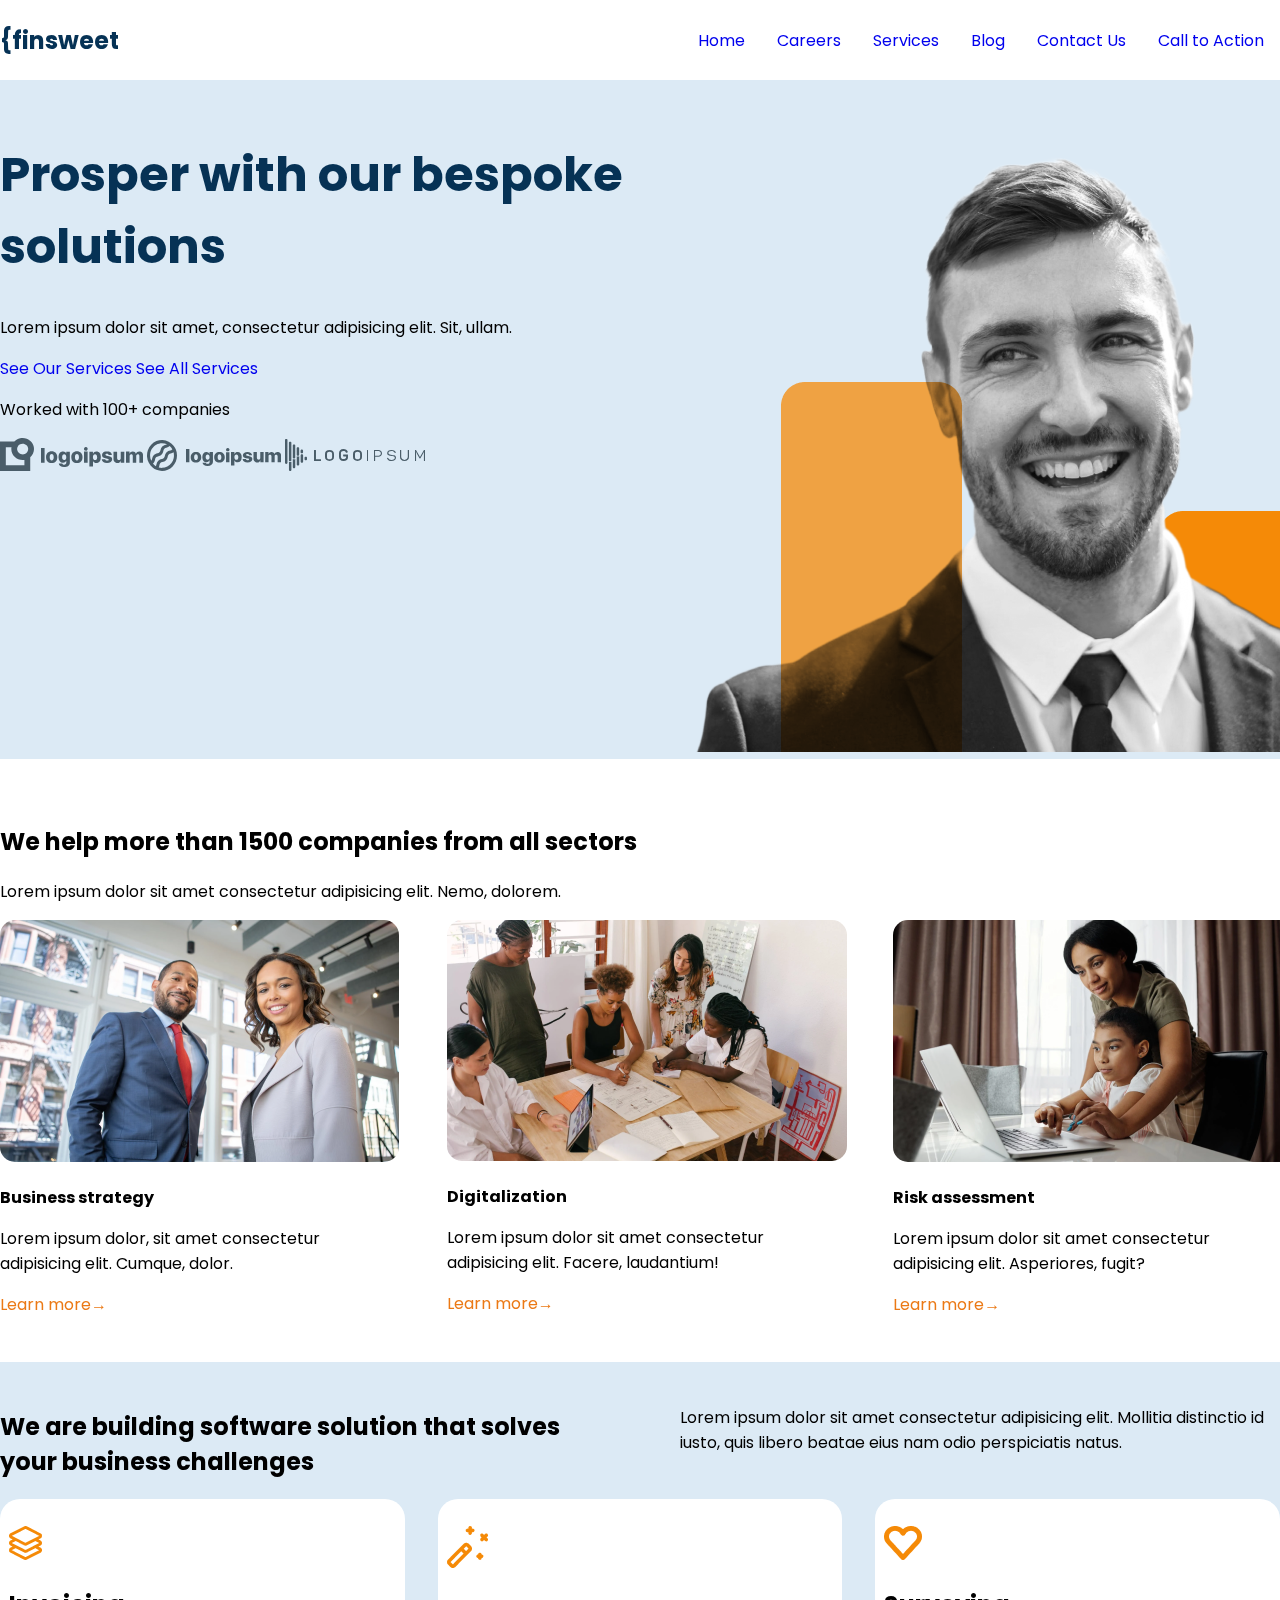
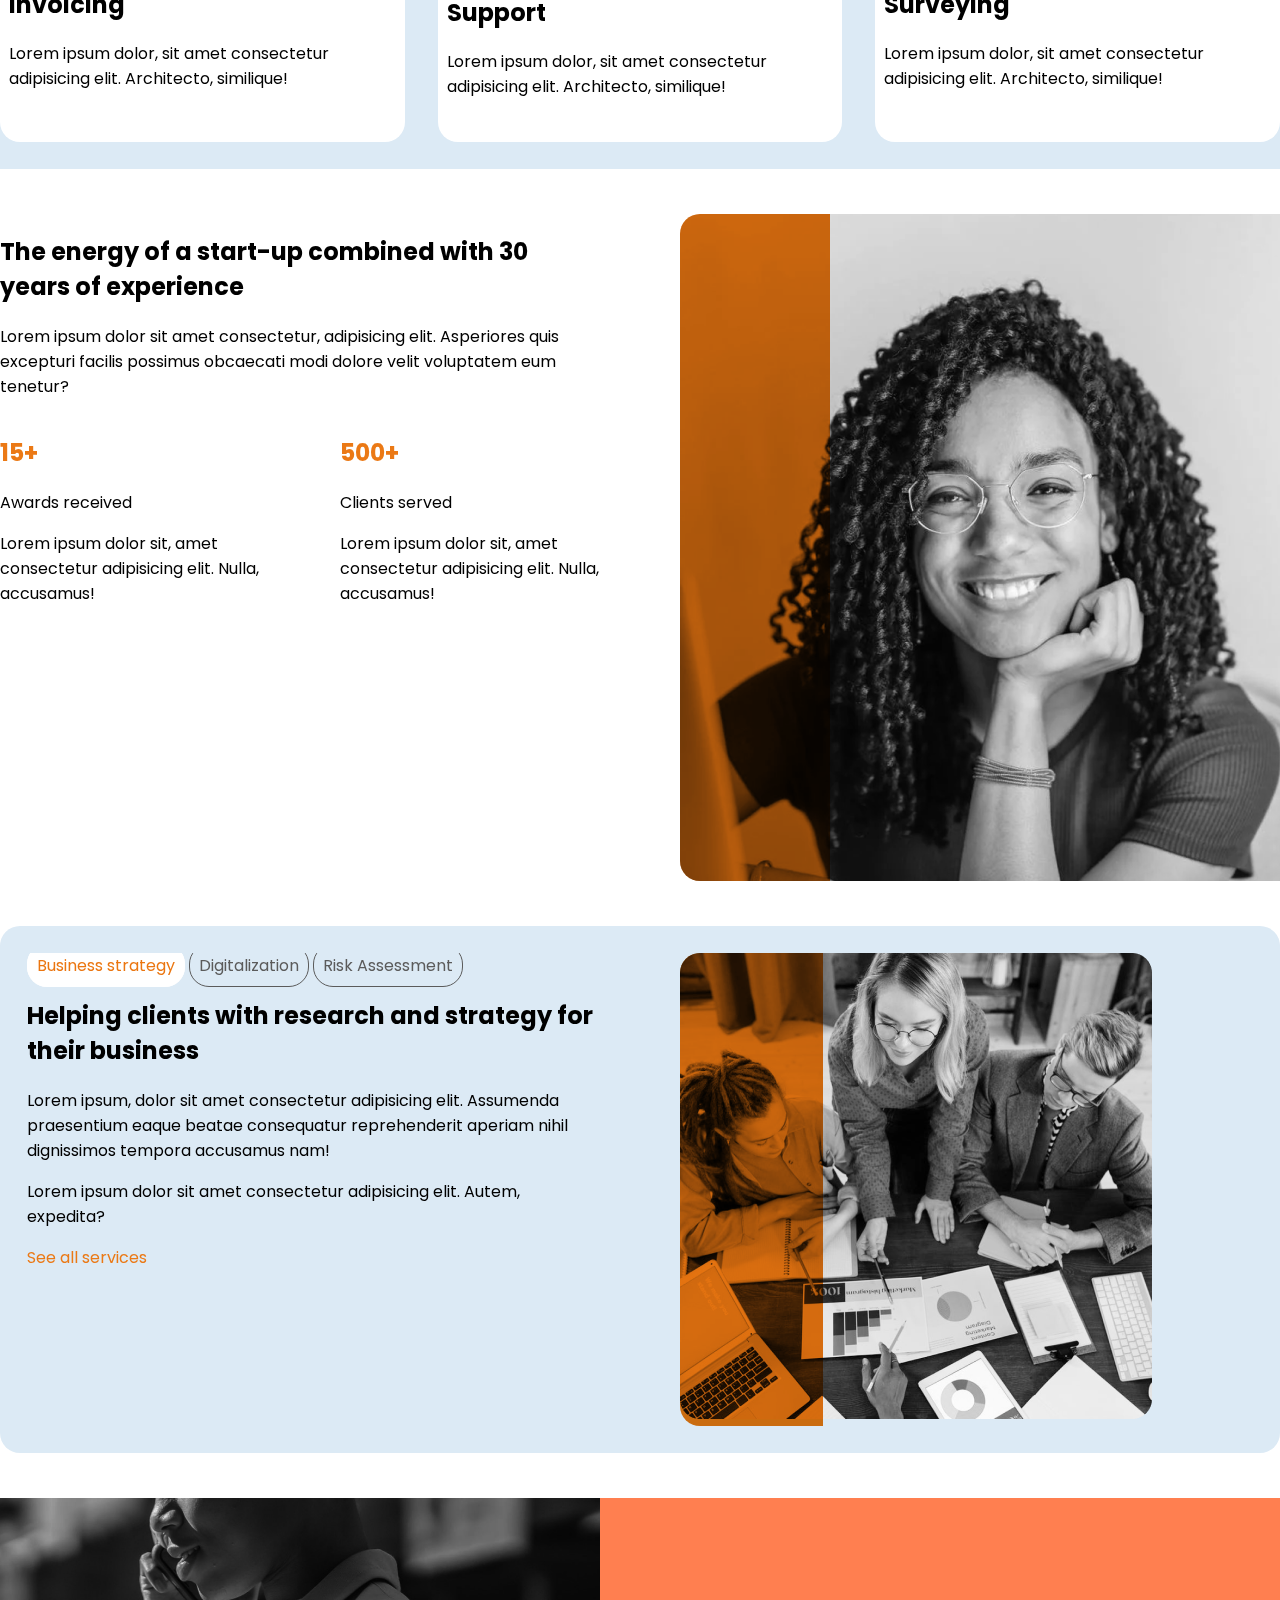
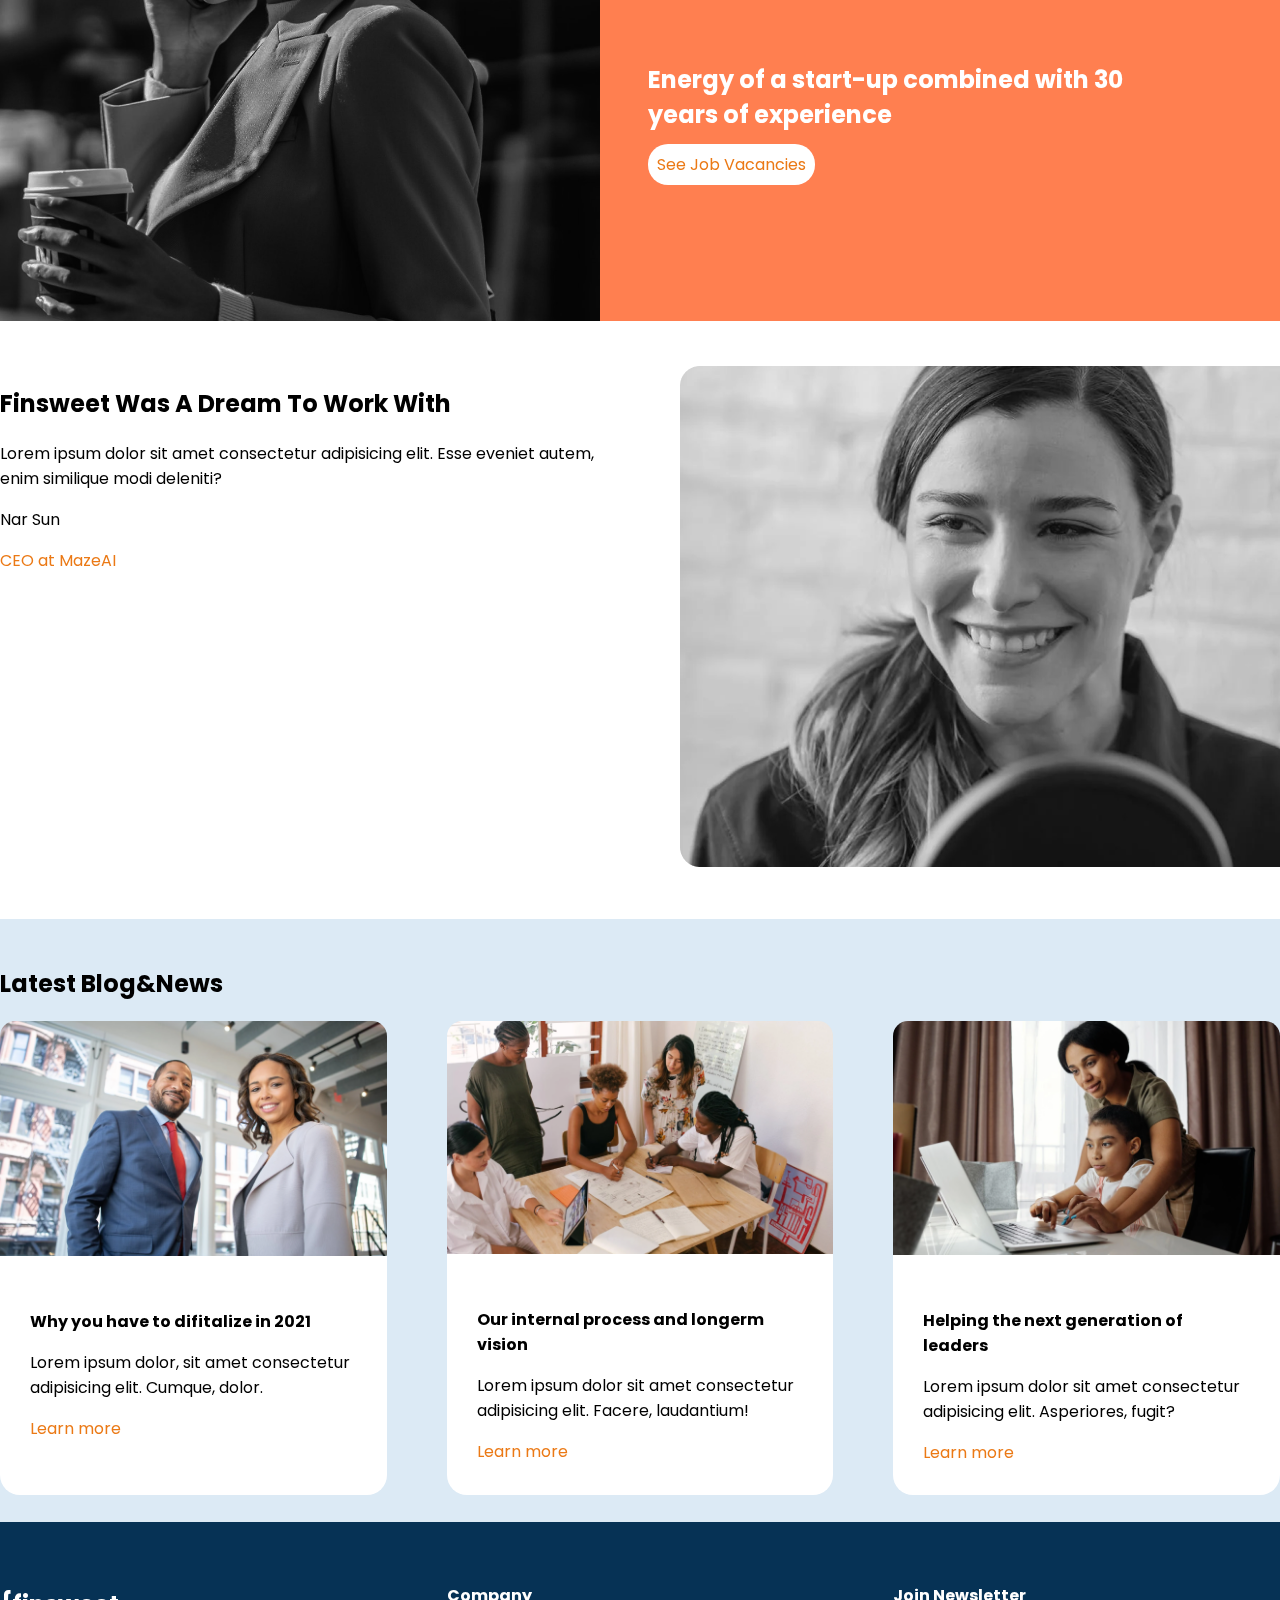
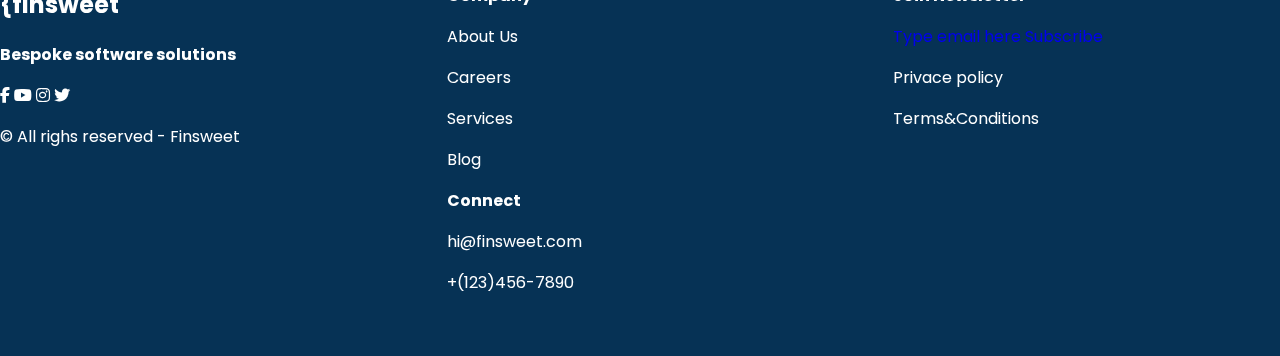
==== index.html @ a578fd44 "first commit" ====
<!DOCTYPE html>
<html lang="en">
<head>
    <meta charset="UTF-8">
    <meta http-equiv="X-UA-Compatible" content="IE=edge">
    <meta name="viewport" content="width=device-width, initial-scale=1.0">
    <title>Document</title>
    <link rel="preconnect" href="https://fonts.googleapis.com">
<link rel="preconnect" href="https://fonts.gstatic.com" crossorigin>
<link href="https://fonts.googleapis.com/css2?family=Poppins:ital,wght@0,300;0,400;0,600;1,400&display=swap" rel="stylesheet">
<link rel="stylesheet" href="https://cdnjs.cloudflare.com/ajax/libs/font-awesome/6.2.0/css/all.min.css">
<link rel="stylesheet" href="/css/style.css">
</head>
<body>
    <header class="mainhead"> 
        <div class="container">
            <nav class="nav">
                <div class="logo-nav"><b>{finsweet</b></div>
                <ul class="main-nav">
                 <li><a href="#">Home</a></li>
                    <li><a href="careers.html">Careers</a></li>
                    <li><a href="services.html">Services</a></li>
                    <li><a href="blog.html">Blog</a></li>
                    <li><a href="contact.us.html">Contact Us</a></li>
                    <li><a href="#">Call to Action</a></li>
                </ul>
            </nav>
        </div>
    </header>
    
    <section class="one">
        <div class="container">
            <div class="content-one">
                <div class="content-one-items">
                   <div>
                    <h1>Prosper with our bespoke solutions</h1>
                    <p>Lorem ipsum dolor sit amet, consectetur adipisicing elit. Sit, ullam.</p>
                    </div>
                    <div class="href">
                        <a href="#">See Our Services</a>
                        <a href="#">See All Services</a>
                    </div>
                    <div>
                        <p>Worked with 100+ companies</p>
                        <div class="sm">
                            <img src="/images/haeder-logo-1.svg" alt="">
                            <img src="/images/heder-logo-2.svg" alt="">
                            <img src="/images/header-logo-3.svg" alt="">
                        </div>
                    </div> 
                </div>
                <div class="col-2">
                    <img src="/images/header-image.png" alt="">
                </div>
            </div>
        </div>
    </section>

    <section class="two">
        <div class="container">
            <div>
                <h2>We help more than 1500 companies from all sectors</h2>
                <p>Lorem ipsum dolor sit amet consectetur adipisicing elit. Nemo, dolorem.</p>
            </div>
            <div class="row">
                <div class="col-3">
                        <img class="img" src="/images/post1.png" alt="">
                        <p><b>Business strategy</b></p>
                        <p>Lorem ipsum dolor, sit amet consectetur adipisicing elit. Cumque, dolor.</p>
                        <a class="coral" href="#">Learn more</a>
                    </div>

                <div class="col-3">
                    <img class="img" src="/images/post-2.png" alt="">
                    <p><b>Digitalization</b></p>
                    <p>Lorem ipsum dolor sit amet consectetur adipisicing elit. Facere, laudantium!</p>
                    <a class="coral" href="#">Learn more</a>
                </div>

                <div class="col-3">
                    <img class="img" src="/images/post-3.png" alt="">
                    <p><b>Risk assessment</b></p>
                    <p>Lorem ipsum dolor sit amet consectetur adipisicing elit. Asperiores, fugit?</p>
                    <a class="coral" href="#">Learn more</a>
                </div>

    </section>            
<section class="three">
    <div class="container">
        <div class="row">
            <div class="col-2">
                <h2>We are building software solution that solves your business challenges</h2>
            </div>
            <div class="col-2">
                <p>Lorem ipsum dolor sit amet consectetur adipisicing elit. Mollitia distinctio id iusto, quis libero beatae eius nam odio perspiciatis natus.</p>
            </div>
        </div>
    <div class="row">
        <div class="col-3">
            <img src="/images/Icon-layer.png" alt="">
            <h2>Invoicing</h2>
            <p>Lorem ipsum dolor, sit amet consectetur adipisicing elit. Architecto, similique!</p>
        </div>

        <div class="col-3">
            <img src="/images/Icon-wizard.png" alt="">
            <h2>Support</h2>
            <p>Lorem ipsum dolor, sit amet consectetur adipisicing elit. Architecto, similique!</p>
        </div>

        <div class="col-3">
            <img src="/images/Icon-heart.png" alt="">
            <h2>Surveying</h2>
            <p>Lorem ipsum dolor, sit amet consectetur adipisicing elit. Architecto, similique!</p>
        </div>
    </div>
    </div>
</section>

<section class="four">
    <div class="container">
        <div class="row gap">
            <div class="col-2">
                <h2>The energy of a start-up combined with 30 years of experience</h2>
                <p>Lorem ipsum dolor sit amet consectetur, adipisicing elit. Asperiores quis excepturi facilis possimus obcaecati modi dolore velit voluptatem eum tenetur?</p>
                <div class="row gap">
                    <div class="col-2">
                        <h2 class="coral">15+</h2>
                        <p>Awards received</p>
                        <p>Lorem ipsum dolor sit, amet consectetur adipisicing elit. Nulla, accusamus!</p>
                    </div>
                    <div class="col-2">
                        <h2 class="coral">500+</h2>
                        <p>Clients served</p>
                        <p>Lorem ipsum dolor sit, amet consectetur adipisicing elit. Nulla, accusamus!</p>
                    </div>
                </div>
            </div>
    
            <div class="col-2 ">
                <div class="rel row">
                   <img src="/images/about-image.png" alt=""> 
                </div>
            </div>
        </div>
    </div>
</section>
    
<section class="five">
    <div class="container">
        <div class="row">
            <div class="col-2">
                <a class="coral-one" href="#">Business strategy</a>
                <a class="bx" href="#">Digitalization</a>
                <a class="bx" href="#">Risk Assessment</a>
                <h2>Helping clients with research and strategy for their business</h2>
            <p>Lorem ipsum, dolor sit amet consectetur adipisicing elit. Assumenda praesentium eaque beatae consequatur reprehenderit aperiam nihil dignissimos tempora accusamus nam!</p>
            <p>Lorem ipsum dolor sit amet consectetur adipisicing elit. Autem, expedita?</p>
            <a class="coral" href="#">See all services</a>
            </div>
            <div class="col-2">
                <div class="rel"><img src="/images/team.png" alt=""></div>
            </div>
        </div>
        
    </div>
</section>
    
<section class="six">
    <div class="col-2">
        <div class="experience-img"></div>
        <!-- <img src="/images/experience-image.png" alt=""> -->
    </div>
    <div class="col-2">
        <div class="experience-content">
            <h2>Energy of a start-up combined with 30 years of experience</h2>
            <a class="coral" href="#">See Job Vacancies</a>
        </div>
    </div>
</section>

<section class="seven">
    <div class="container">
        <div class="row">
            <div class="col-2">
                <h2>Finsweet Was A Dream To Work With</h2>
                <p>Lorem ipsum dolor sit amet consectetur adipisicing elit. Esse eveniet autem, enim similique modi deleniti?</p>
                <p>Nar Sun</p>
                <p class="coral">CEO at MazeAI</p>
            </div>
            <div class="col-2">
                <img src="/images/video-image.png" alt="">
            </div>
        </div>
    </div>
</section>

<section class="eight">
    <div class="container">
        <h2>Latest Blog&News</h2>
        <div class="row">
            <div class="col-3">
                <img class="img" src="/images/post1.png" alt="">
                <div class="pad">
                   <p><b>Why you have to difitalize in 2021</b></p>
                <p>Lorem ipsum dolor, sit amet consectetur adipisicing elit. Cumque, dolor.</p>
                <a class="coral" href="#">Learn more</a> 
                </div>
            </div>

            <div class="col-3">
                <img class="img" src="/images/post-2.png" alt="">
                <div class="pad">
                  <p><b>Our internal process and longerm vision</b></p>
                <p>Lorem ipsum dolor sit amet consectetur adipisicing elit. Facere, laudantium!</p>
                <a class="coral" href="#">Learn more</a>  
                </div>
            </div>

            <div class="col-3">
                <img class="img" src="/images/post-3.png" alt="">
                <div class="pad">
                   <p><b>Helping the next generation of leaders</b></p>
                <p>Lorem ipsum dolor sit amet consectetur adipisicing elit. Asperiores, fugit?</p>
                <a class="coral" href="#">Learn more</a> 
                </div>
            </div>
    </div>
</section>

<footer>
  <div class="container">
      <div class="row">
           <div class="col-3">
          <h2>{finsweet</h2>
            <p><b>Bespoke software solutions</b></p>
            <i class="fa-brands fa-facebook-f"></i>
            <i class="fa-brands fa-youtube"></i>
            <i class="fa-brands fa-instagram"></i>
            <i class="fa-brands fa-twitter"></i>
            <p>&#169 All righs reserved - Finsweet</p>
      </div>
      <div class="col-3">
          <div class="col-2">
             <p><b>Company</b></p>
          <p>About Us</p>
          <p>Careers</p>
          <p>Services</p> 
          <p>Blog</p>
          </div>
          <div class="col-2">
            <p><b>Connect</b></p>
            <p>hi@finsweet.com</p>
            <p>+(123)456-7890</p>
          </div>
      </div>    
        <div class="col-3">
          <p><b>Join Newsletter</b></p>
          <a href="#">Type email here</a>
          <a href="#">Subscribe</a>
          <p>Privace policy</p>
          <p>Terms&Conditions</p>
      </div>    
    </div>
  </div>  
</footer>
</body>
</html>
---- css/style.css ----
/* head */
body{
    font-family: 'Poppins', sans-serif;
    margin: 0;
}

a{
    text-decoration: none;
    /* color: coral; */
}

.coral{
    color: rgb(235, 121, 21);
}

.nav{
    display: flex;
    justify-content: space-between;
    align-items: center;
    height: 80px;
}

.nav .main-nav{
    display: flex;
    margin: 0;
    padding: 0;
}

.nav .logo-nav{
    font-size: 24px;
    color: #063255;
}

.nav .main-nav li{
    padding: 0 1rem;
    list-style: none;
}

h1{
    font-size: 3rem;
    color: #063255;
}

h2{
    font-size: 1.5rem;
}
.one{
    max-width: 100%;
    padding: 3vh 0 0;
    background-color: #DCEAF5;
}

.content-one{
    display: flex;
    width: 100%;
    flex-grow: 1;
}

.col-2{
    align-items: center;
    width: calc(100%/2 - 40px);
}
.container{
    max-width: 1280px;
    margin: 0 auto;   
}

.two{
    max-width: 100%;
    padding: 5vh 0;
}
.row{
    display: flex;
    justify-content: space-between;
    flex-wrap: wrap;
    max-width: 100%;
    overflow: hidden;
}

.col-3{
    width: calc(100%/3 - 40px);
}

.img{
    border-radius: 15px;
}
.two .row a::after{
    content: '\2192';
}

.three{
    padding: 3vh 0;
    background-color: #DCEAF5; 
}

.three .col-3{
    border-radius: 20px;
    background-color: white;
    padding: 3vh 1vh;
}

.four{
    padding: 5vh 0;
}
.four .col-2{
    width: calc(100%/2 - 40px);
}

.four img{
    border-radius: 20px;
}

.numb{
    width: calc(100%/2 - 40px);
    padding: 0 1vh;
}

.rel{
    position: relative;
}

.rel::before{
    content: '';
    position: absolute;
    inset: 0 75% 0 0;
    background-color: #eb7610;
    mix-blend-mode: multiply;
    border-radius: 20px 0 0 20px;
}

.five{
    display: flex;
    justify-content: space-between;
    max-width: 1280px;
    margin: 0 auto;
    padding: 3vh 3vh;
    background-color: #DCEAF5;
    border-radius: 20px;
}

.five .col-2{
    width: calc(100%/2 - 40px);
}

.team{
    width: 90%;
}

.bx{
    border-radius: 20px;
    border: 1px solid #5b5b5b; 
    color: #5b5b5b;
    padding: 9px;
}
.five .coral-one{
    border-radius: 20px;
    border: 1px solid white; 
    background-color: white;
    color: #eb7610;
    padding: 9px;
}
.six{
    display: flex;
    max-width: 100%;
    background-color: coral;
    margin: 5vh 0;
}

.experience-content{
    padding: 9rem 3rem;
    color: white;
}

.experience-content a{
    border-radius: 20px;
    background-color: white;
    padding: 1vh 1vh;
}

.experience-img{
    width: 100%;
    height: 100%;
    background-image: url('/images/experience-image.png');
    background-size: cover;
}
.seven{
    display: flex;
    justify-content: space-between;
    max-width: 100%;
    margin: 5vh 0;
}

.eight{
    padding: 3vh 0;
    background-color: #DCEAF5;
    max-width: 100%;

}
.eight .col-3{
    background-color: white;
    border-radius: 20px;
}

.eight .col-3 img{
    width: 100%;
    border-bottom-left-radius: 0;
    border-bottom-right-radius: 0;
}
.pad{
    padding: 30px;
}
footer{
    background-color: #063255;
    color: white;
    max-width: 100%;
    padding: 5vh 0;
}

.neg{
    display: flex;
    justify-content: space-between;
    max-width: 1280px;
    margin: 0 auto;
    padding: 5vh 0;
}

.bb{
    display: inline-block;
    border-radius: 15px;
    background-color: #DCEAF5;
    padding: 1vh 5vh;
}

.cor{
    color: coral;
}

.hoyr{
    padding: 5vh 0;
}

.odin img{
    border-radius: 20px;
    width: 100%;
}

.dva img{
    width: 50px;
    height: 50px;
    border-radius: 50%;
}

.rw{
    display: flex;
    flex-wrap: wrap;
    width: 80%;
    overflow: hidden;
}
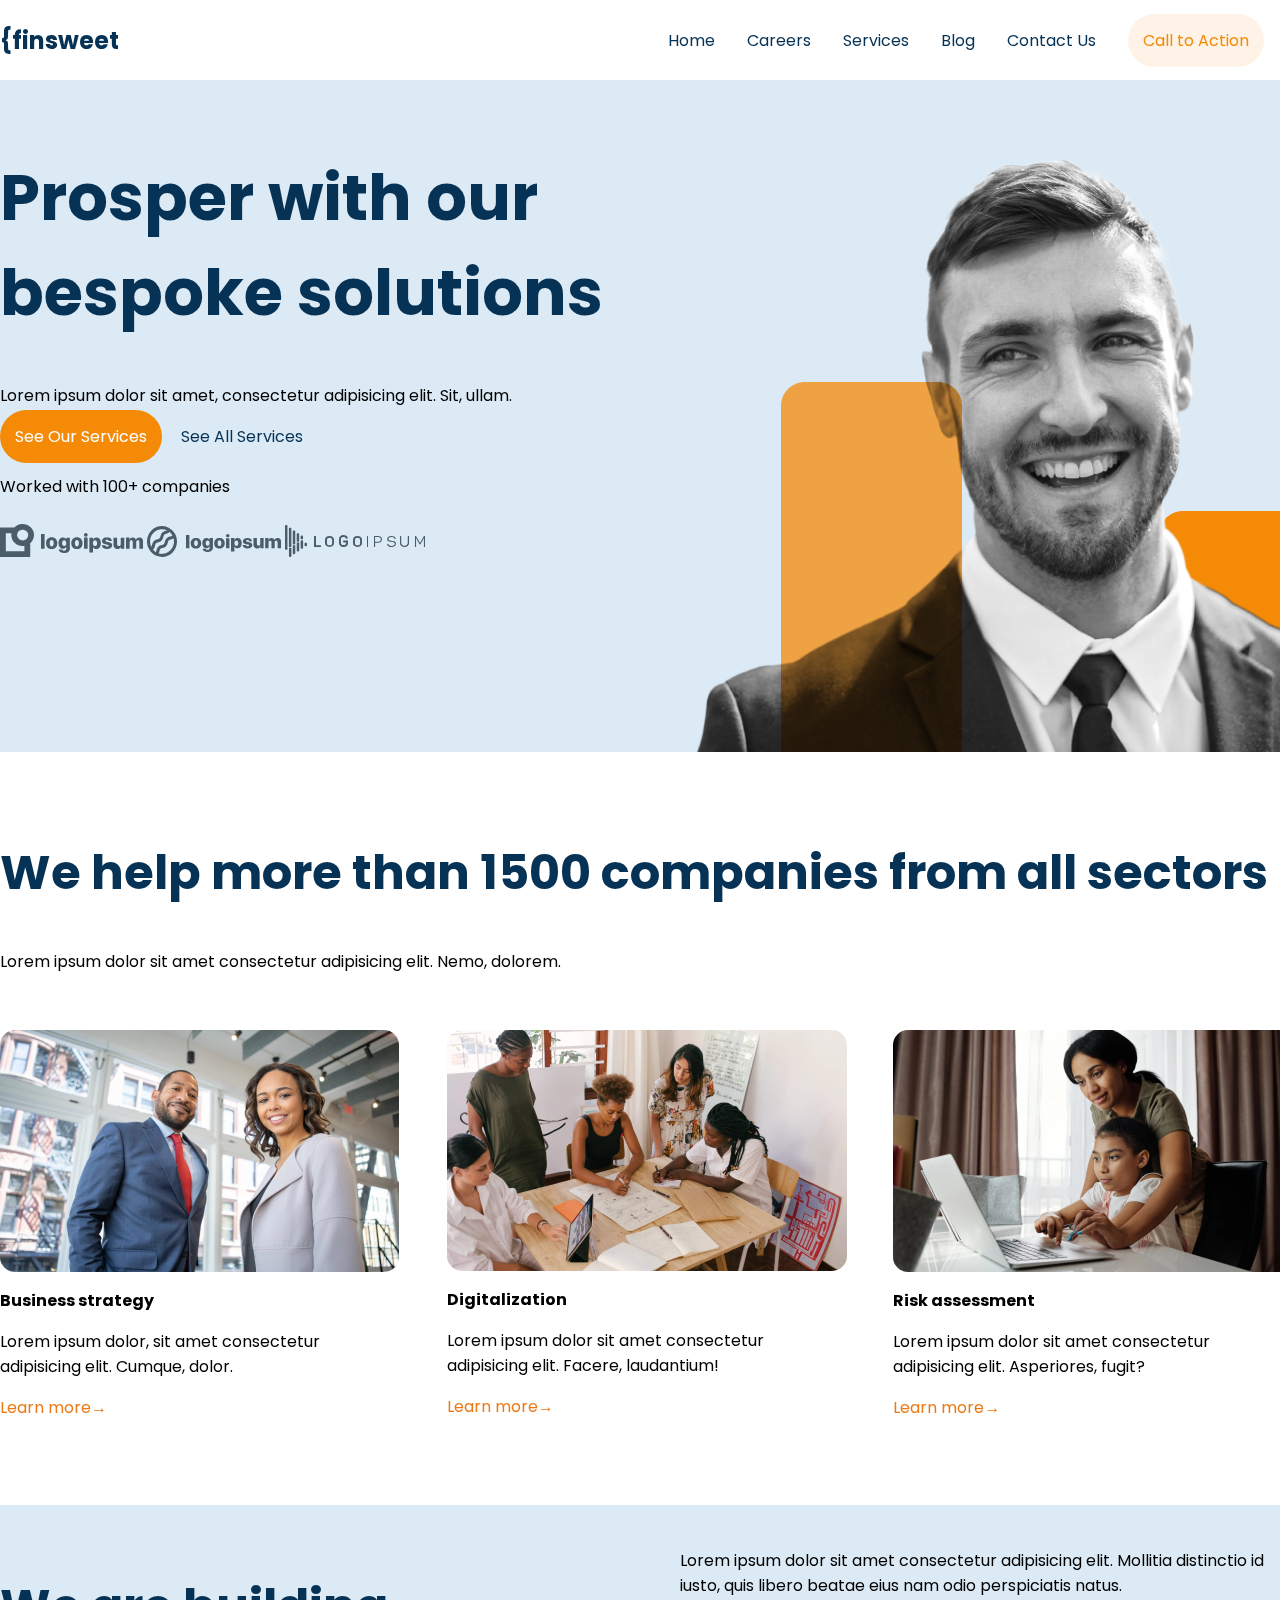
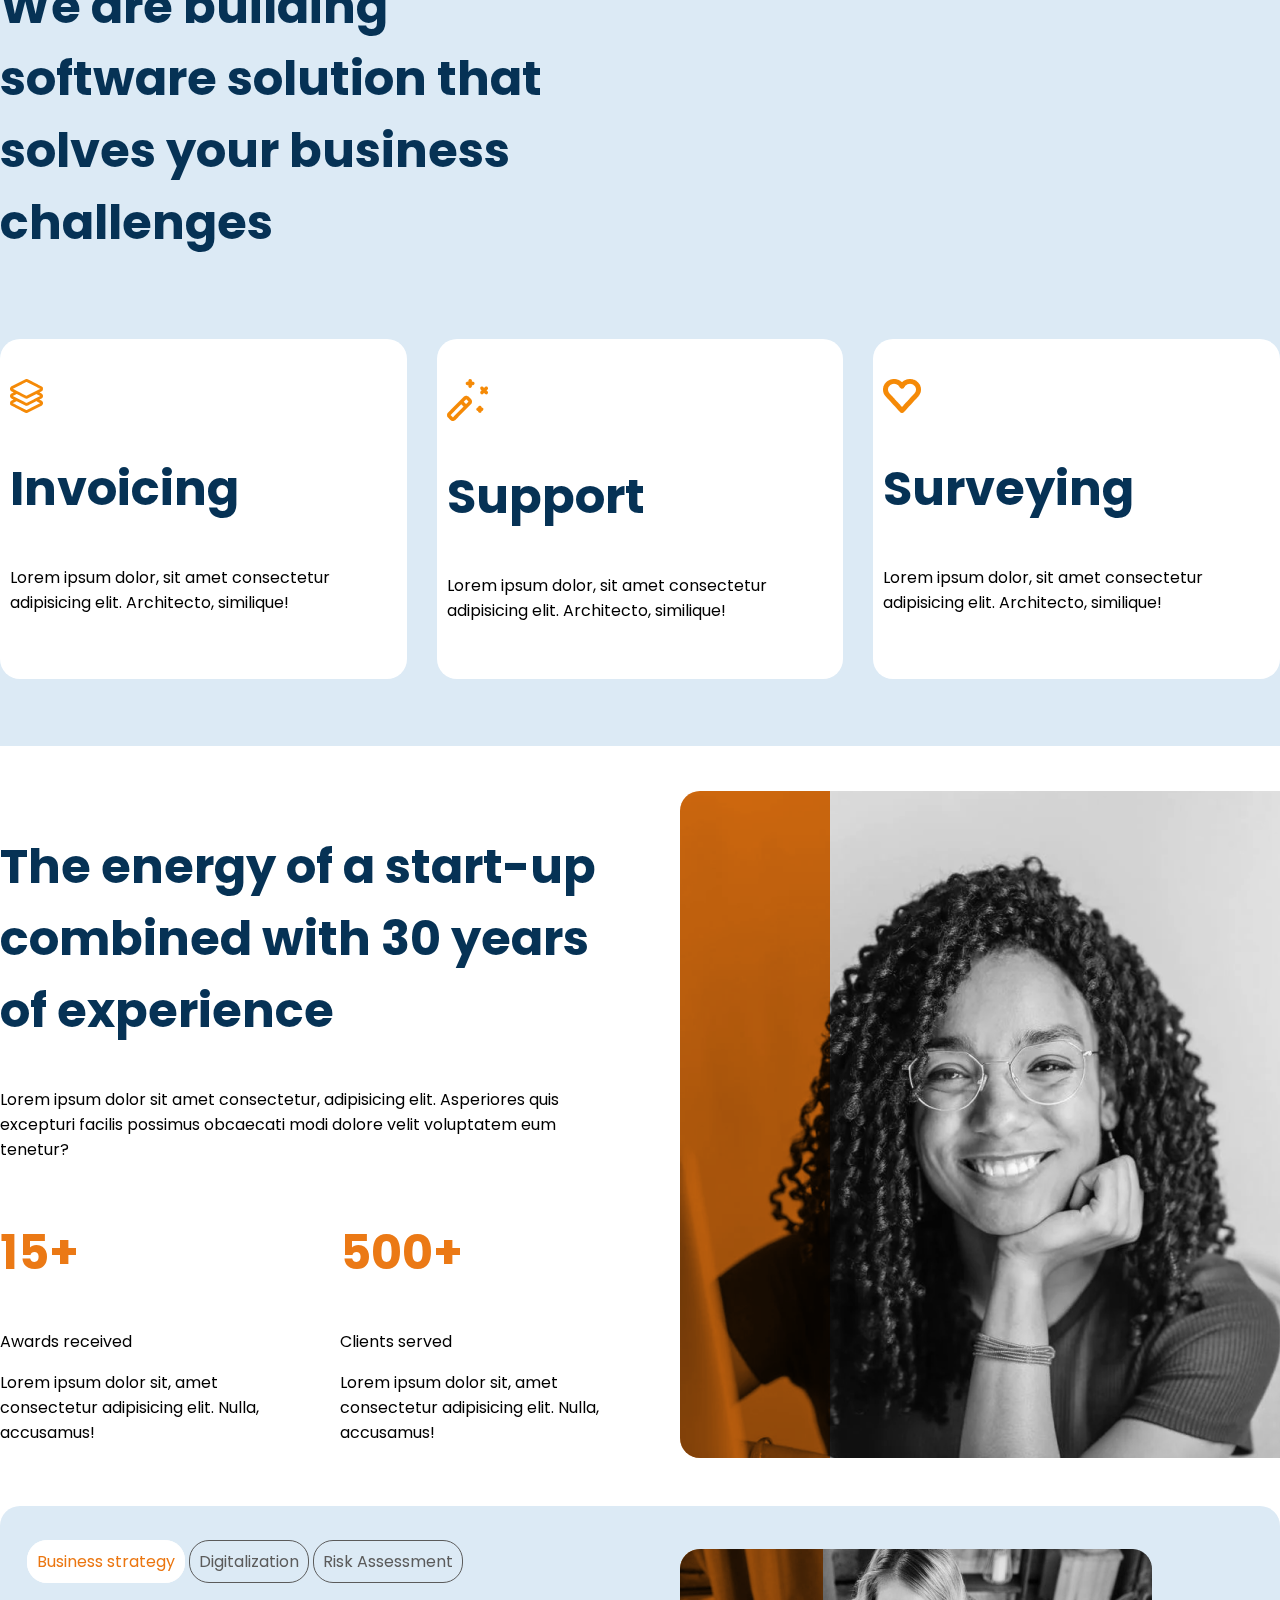
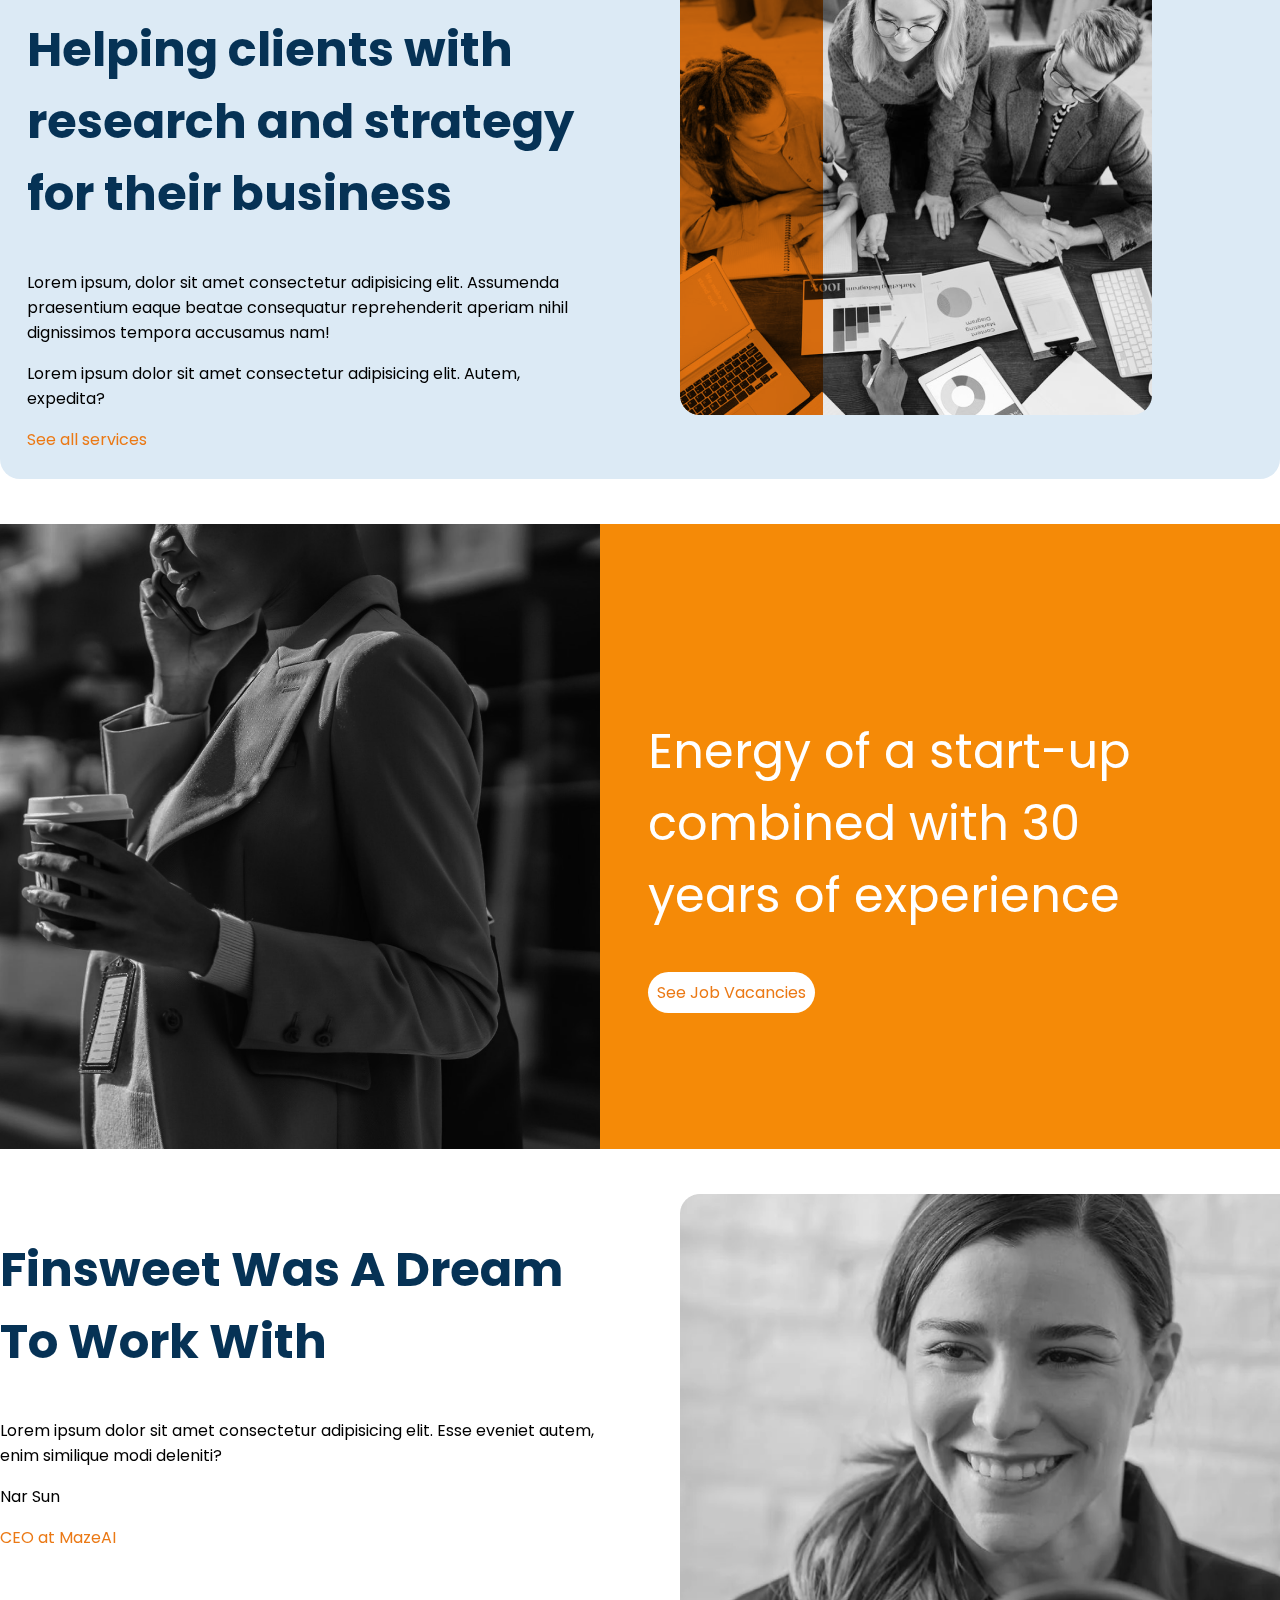
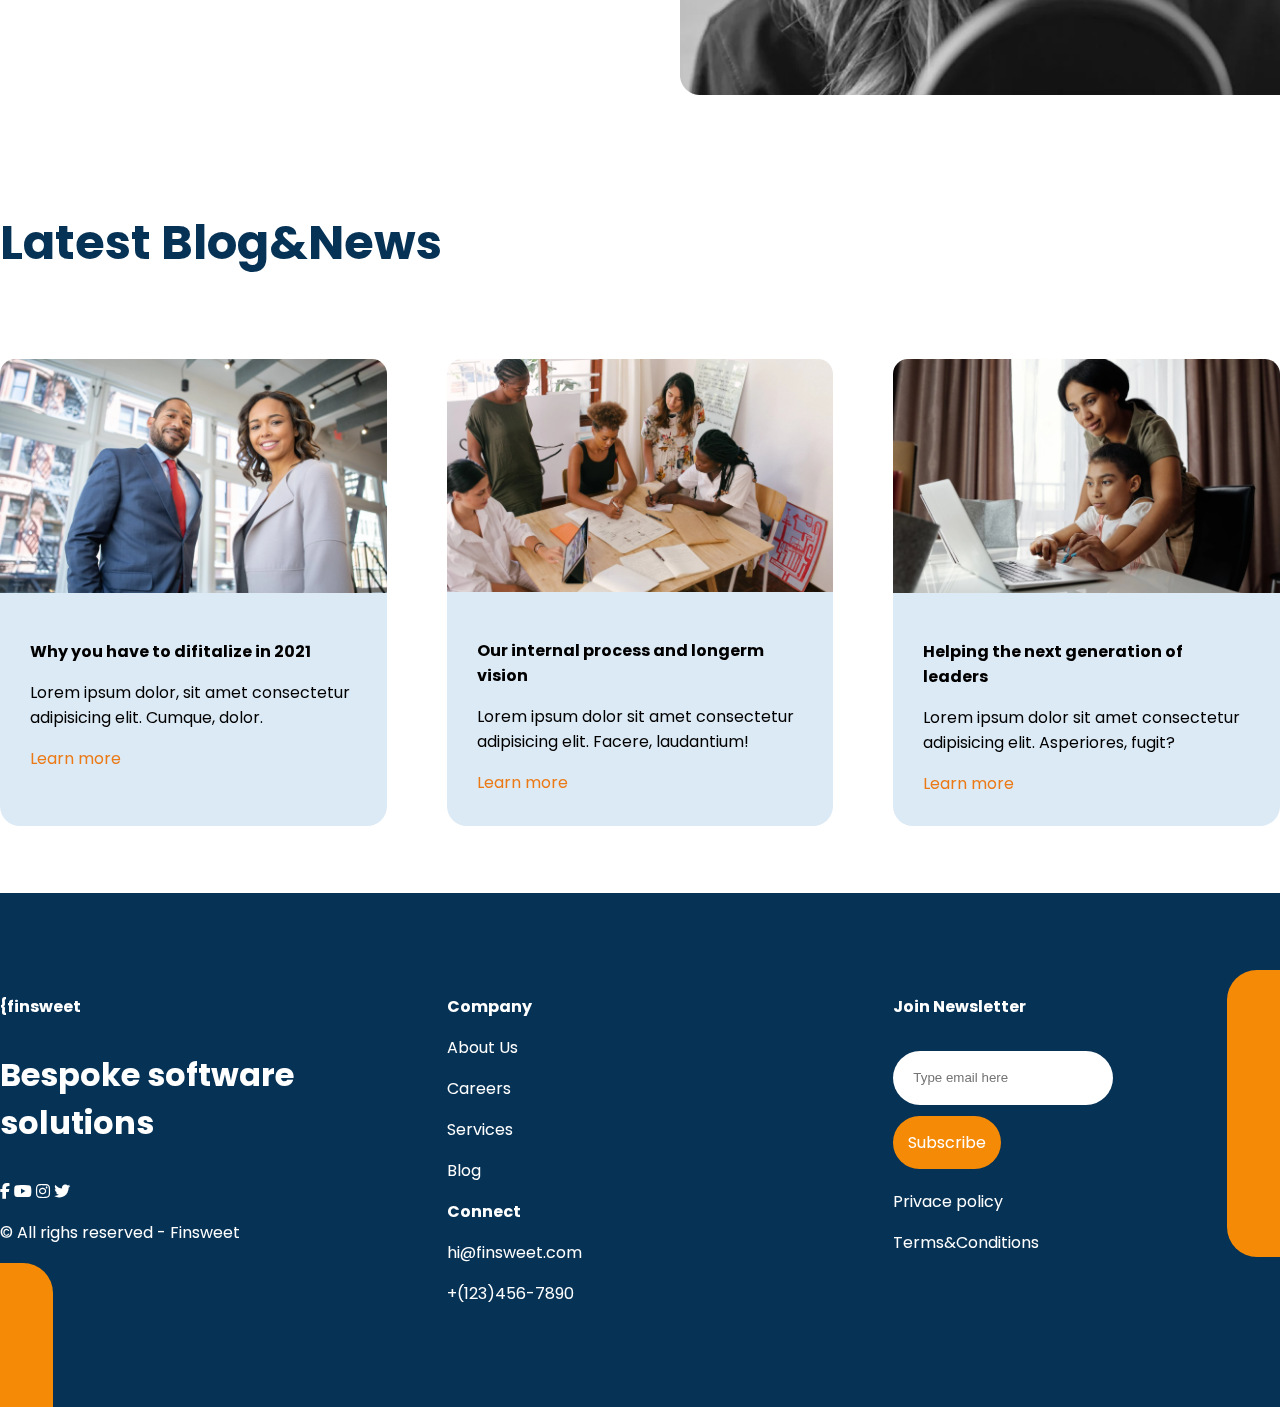
==== commit 6e460fc6: "update" ====
--- a/index.html
+++ b/index.html
@@ -17,12 +17,12 @@
             <nav class="nav">
                 <div class="logo-nav"><b>{finsweet</b></div>
                 <ul class="main-nav">
-                 <li><a href="#">Home</a></li>
-                    <li><a href="careers.html">Careers</a></li>
-                    <li><a href="services.html">Services</a></li>
-                    <li><a href="blog.html">Blog</a></li>
-                    <li><a href="contact.us.html">Contact Us</a></li>
-                    <li><a href="#">Call to Action</a></li>
+                 <li><a class="a" href="/index.html">Home</a></li>
+                    <li><a class="a" href="careers.html">Careers</a></li>
+                    <li><a class="a" href="services.html">Services</a></li>
+                    <li><a class="a" href="blog.html">Blog</a></li>
+                    <li><a class="a" href="contact.us.html">Contact Us</a></li>
+                    <li><a class="cta" href="#">Call to Action</a></li>
                 </ul>
             </nav>
         </div>
@@ -37,11 +37,11 @@
                     <p>Lorem ipsum dolor sit amet, consectetur adipisicing elit. Sit, ullam.</p>
                     </div>
                     <div class="href">
-                        <a href="#">See Our Services</a>
-                        <a href="#">See All Services</a>
+                        <a class="sos" href="#">See Our Services</a>
+                        <a class="sas" href="#">See All Services</a>
                     </div>
                     <div>
-                        <p>Worked with 100+ companies</p>
+                        <p class="zuu">Worked with 100+ companies</p>
                         <div class="sm">
                             <img src="/images/haeder-logo-1.svg" alt="">
                             <img src="/images/heder-logo-2.svg" alt="">
@@ -173,7 +173,7 @@
     </div>
     <div class="col-2">
         <div class="experience-content">
-            <h2>Energy of a start-up combined with 30 years of experience</h2>
+            <p>Energy of a start-up combined with 30 years of experience</p>
             <a class="coral" href="#">See Job Vacancies</a>
         </div>
     </div>
@@ -232,12 +232,12 @@
   <div class="container">
       <div class="row">
            <div class="col-3">
-          <h2>{finsweet</h2>
-            <p><b>Bespoke software solutions</b></p>
-            <i class="fa-brands fa-facebook-f"></i>
-            <i class="fa-brands fa-youtube"></i>
-            <i class="fa-brands fa-instagram"></i>
-            <i class="fa-brands fa-twitter"></i>
+          <p><b>{finsweet</b></p>
+            <h3>Bespoke software solutions</h3>
+            <i class="fa-brands fa-facebook-f" &nbsp;></i>
+            <i class="fa-brands fa-youtube" &nbsp;></i>
+            <i class="fa-brands fa-instagram" &nbsp;></i>
+            <i class="fa-brands fa-twitter" &nbsp;></i>
             <p>&#169 All righs reserved - Finsweet</p>
       </div>
       <div class="col-3">
@@ -256,10 +256,12 @@
       </div>    
         <div class="col-3">
           <p><b>Join Newsletter</b></p>
-          <a href="#">Type email here</a>
-          <a href="#">Subscribe</a>
-          <p>Privace policy</p>
+          <input class="teh" type="first" placeholder="Type email here">
+          <div class="sub"><a class="sos" href="#">Subscribe</a></div>
+          <div class="pp">
+            <p>Privace policy</p>
           <p>Terms&Conditions</p>
+          </div>
       </div>    
     </div>
   </div>  
--- a/css/style.css
+++ b/css/style.css
@@ -1,4 +1,5 @@
 /* head */
+
 body{
     font-family: 'Poppins', sans-serif;
     margin: 0;
@@ -6,7 +7,6 @@
 
 a{
     text-decoration: none;
-    /* color: coral; */
 }
 
 .coral{
@@ -36,14 +36,31 @@
     list-style: none;
 }
 
+.main-nav .a{
+    color: #063255;
+}
+
 h1{
+    font-size: 4rem;
+    color: #063255;
+}
+
+h2{
     font-size: 3rem;
     color: #063255;
 }
 
-h2{
-    font-size: 1.5rem;
-}
+h3{
+    font-size: 2rem;
+}
+
+.cta{
+    border-radius: 31px;
+    background-color: rgba(245, 138, 7, 0.1);;
+    color: #F58A07;
+    padding: 15px;
+}
+
 .one{
     max-width: 100%;
     padding: 3vh 0 0;
@@ -56,6 +73,23 @@
     flex-grow: 1;
 }
 
+.sos{
+    background-color: #F58A07;
+    border-radius: 27px;
+    color: white;
+    padding: 15px;
+}
+
+.sas{
+    padding: 15px;
+    color: #063255;
+}
+.zuu{
+    padding: 1vh 0;
+}
+img {
+    vertical-align: bottom;
+}
 .col-2{
     align-items: center;
     width: calc(100%/2 - 40px);
@@ -65,6 +99,12 @@
     margin: 0 auto;   
 }
 
+.con{
+    width: 700px;
+    margin: 0 auto;
+    padding: 40px 0;
+}
+
 .two{
     max-width: 100%;
     padding: 5vh 0;
@@ -79,6 +119,7 @@
 
 .col-3{
     width: calc(100%/3 - 40px);
+    margin: 40px 0;
 }
 
 .img{
@@ -96,7 +137,7 @@
 .three .col-3{
     border-radius: 20px;
     background-color: white;
-    padding: 3vh 1vh;
+    padding: 40px 10px;
 }
 
 .four{
@@ -140,6 +181,7 @@
 
 .five .col-2{
     width: calc(100%/2 - 40px);
+    margin-top: 16px;
 }
 
 .team{
@@ -159,10 +201,11 @@
     color: #eb7610;
     padding: 9px;
 }
+
 .six{
     display: flex;
     max-width: 100%;
-    background-color: coral;
+    background-color: #F58A07;
     margin: 5vh 0;
 }
 
@@ -172,11 +215,14 @@
 }
 
 .experience-content a{
-    border-radius: 20px;
+    border-radius: 31px;
     background-color: white;
     padding: 1vh 1vh;
 }
-
+.experience-content p{
+    color: white;
+    font-size: 48px;
+}
 .experience-img{
     width: 100%;
     height: 100%;
@@ -192,12 +238,12 @@
 
 .eight{
     padding: 3vh 0;
-    background-color: #DCEAF5;
+    background-color: white;
     max-width: 100%;
 
 }
 .eight .col-3{
-    background-color: white;
+    background-color:#DCEAF5;
     border-radius: 20px;
 }
 
@@ -209,12 +255,7 @@
 .pad{
     padding: 30px;
 }
-footer{
-    background-color: #063255;
-    color: white;
-    max-width: 100%;
-    padding: 5vh 0;
-}
+
 
 .neg{
     display: flex;
@@ -224,6 +265,9 @@
     padding: 5vh 0;
 }
 
+.neg .sos{
+    margin-bottom: 10px;
+}
 .bb{
     display: inline-block;
     border-radius: 15px;
@@ -252,7 +296,128 @@
 
 .rw{
     display: flex;
+    justify-content: flex-start;
     flex-wrap: wrap;
     width: 80%;
     overflow: hidden;
 }
+
+.rw .ns{
+    padding: 0 20px;
+}
+
+.apple{
+    display: flex;
+    justify-content: space-between;
+    background-color: #DCEAF5;
+    max-width: 100%;
+    padding: 3vh 0;
+}
+
+.ybl{
+    width: 50px;
+    height: 50px;
+    border-radius: 50%;
+}
+
+.yb{
+    border-radius: 20px;
+    width: 100%;
+}
+
+/* services */
+
+.i{
+    padding: 3vh 0;
+}
+
+.smile{
+    border-radius: 20px;
+}
+.ar img{
+    position: relative;
+}
+.ar img::before{
+    content: '';
+    position: absolute;
+    width: 97px;
+    height: 97px;
+    background-color: #f58a07;
+    left: -30px;
+    top: 190px;
+    border-radius: 20px;
+}
+
+/* Contact Us */
+
+.hooyor{
+    padding: 3vh 0;
+    height: 30vh;
+}
+
+input{
+    border: none;
+    border-radius: 27px;
+    background-color: rgba(210, 218, 237, 0.17);;
+    width: 605px;
+    height: 54px;
+    padding: 0 0 0 20px;
+    margin-top: 16px;
+}
+.hoyor .col-2{
+    padding: 0 0 3vh 0;
+}
+.type{
+    height: 160px;
+    margin-bottom: 16px;
+}
+
+iframe{
+    border-radius: 20px;
+}
+
+/* Footer */
+
+footer{
+    background-color: #063255;
+    color: white;
+    max-width: 100%;
+    padding: 5vh 0;
+}
+
+footer{
+    position: relative;
+}
+
+footer::after{
+    content: '';
+    position: absolute;
+    width: 53px;
+    height: 287px;
+    background-color: #f58a07;
+    top: 15%;
+    right: 0;
+    border-radius: 30px 0 0 30px;
+}
+
+footer::before{
+    content: '';
+    position: absolute;
+    width: 53px;
+    height: 144px;
+    background-color: #f58a07;
+    bottom: 0;
+    left: 0;
+    border-radius: 0 30px 0 0;
+}
+
+.teh{
+    margin-bottom: 25px;
+    width: 200px;
+    background-color: white;
+}
+
+.pp{
+    padding: 2vh 0 0 0;
+}
+
